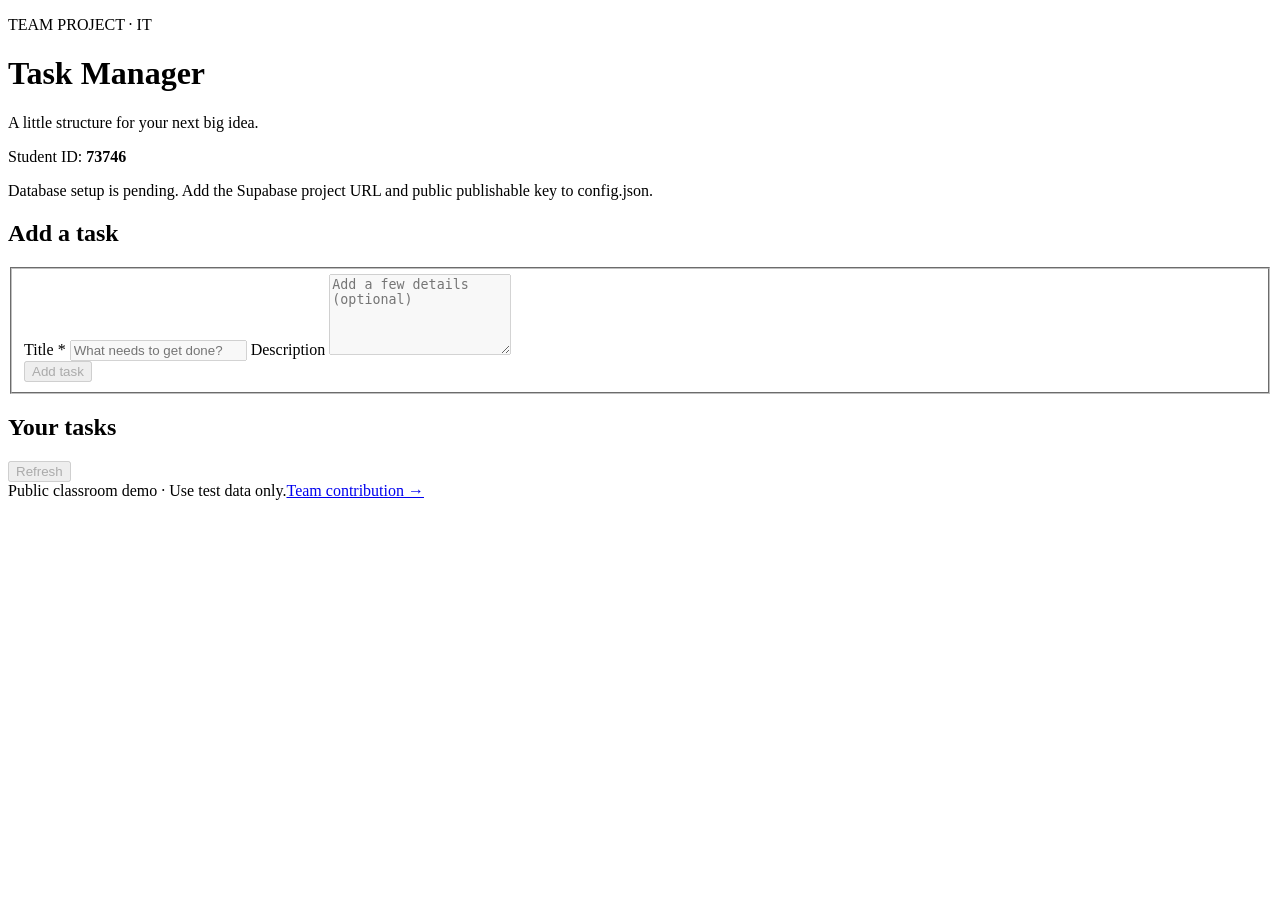
==== index.html @ bf60e6b6 "Add index.html" ====
<!doctype html>
<html lang="en">
<head>
  <meta charset="utf-8">
  <meta name="viewport" content="width=device-width, initial-scale=1">
  <title>Task Manager</title>
  <link rel="stylesheet" href="style.css">
  <script src="app.js" defer></script>
</head>
<body>
  <main>
    <header><p class="eyebrow">TEAM PROJECT · IT</p><h1>Task Manager</h1><p>A little structure for your next big idea.</p><p class="student">Student ID: <strong id="student-id">73746</strong></p></header>
    <p id="status-message" role="status" aria-live="polite">Connecting to your tasks…</p>
    <div class="workspace">
      <section class="panel" aria-labelledby="form-heading">
        <h2 id="form-heading">Add a task</h2>
        <form id="task-form">
          <fieldset id="task-fields" disabled>
            <label for="task-title">Title <span aria-hidden="true">*</span></label>
            <input id="task-title" name="title" required maxlength="300" placeholder="What needs to get done?">
            <label for="task-description">Description</label>
            <textarea id="task-description" name="description" rows="5" placeholder="Add a few details (optional)"></textarea>
            <div class="actions"><button id="task-submit" type="submit">Add task</button><button id="cancel-edit" type="button" class="secondary" hidden>Cancel edit</button></div>
          </fieldset>
        </form>
      </section>
      <section aria-labelledby="list-heading"><div class="list-heading"><h2 id="list-heading">Your tasks</h2><button id="refresh-tasks" type="button" class="secondary" disabled>Refresh</button></div><div id="task-list" aria-busy="true"></div></section>
    </div>
    <footer><span>Public classroom demo · Use test data only.</span><a id="contribution-link" href="contribution.html">Team contribution →</a></footer>
  </main>
</body>
</html>
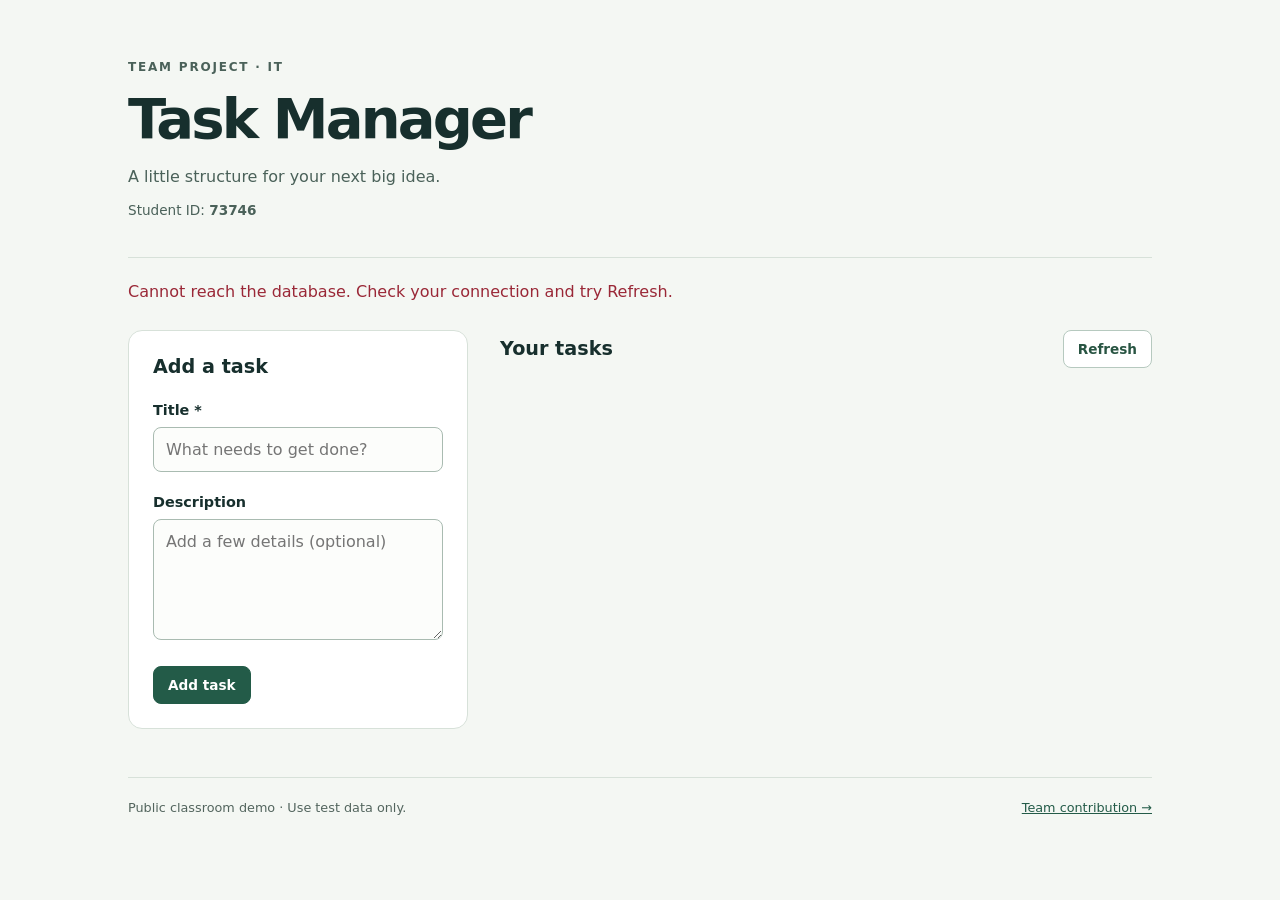
==== commit ae69ca19: "Refresh cached application script after deletion UX update" ====
--- a/index.html
+++ b/index.html
@@ -5,7 +5,7 @@
   <meta name="viewport" content="width=device-width, initial-scale=1">
   <title>Task Manager</title>
   <link rel="stylesheet" href="style.css">
-  <script src="app.js" defer></script>
+  <script src="app.js?v=2" defer></script>
 </head>
 <body>
   <main>
--- a/style.css
+++ b/style.css
@@ -0,0 +1 @@
+:root{font-family:system-ui,-apple-system,BlinkMacSystemFont,"Segoe UI",sans-serif;color:#172f2d;background:#f4f7f3;font-synthesis:none}*{box-sizing:border-box}body{margin:0}main{max-width:1080px;margin:auto;padding:48px 28px}header{border-bottom:1px solid #d7e1d9;padding-bottom:25px}h1{font-size:clamp(2.4rem,6vw,3.5rem);letter-spacing:-.05em;margin:8px 0}h2{font-size:1.2rem;margin:0 0 24px}header p{color:#4a6159}.eyebrow{font-size:.75rem;font-weight:750;letter-spacing:.15em}.student{font-size:.85rem}#status-message{min-height:24px;margin:24px 0;color:#275e49}#status-message.error{color:#9a2837}.workspace{display:grid;grid-template-columns:340px 1fr;gap:32px;align-items:start}.panel,.task-item{background:#fff;border:1px solid #d7e1d9;border-radius:14px;padding:24px}.panel{position:sticky;top:24px}fieldset{padding:0;margin:0;border:0;min-width:0}label{display:block;font-size:.9rem;font-weight:650;margin:0 0 9px}input,textarea{width:100%;font:inherit;border:1px solid #a9bbb1;border-radius:8px;padding:12px;background:#fcfdfb;margin-bottom:22px}textarea{resize:vertical}button{font:inherit;font-size:.85rem;font-weight:650;cursor:pointer;background:#235b48;color:white;border:1px solid #235b48;padding:10px 14px;border-radius:8px}button:hover{filter:brightness(.93)}button:disabled{opacity:.5;cursor:wait}.secondary{color:#285442;background:#fff;border-color:#b6c9bf}.delete-task{color:#a52b36;background:#fff;border-color:#e8c7cc}.actions{display:flex;gap:8px;flex-wrap:wrap}.list-heading{display:flex;align-items:center;justify-content:space-between;margin-bottom:18px}.list-heading h2{margin:0}.task-item{margin-bottom:14px}.task-title{font-size:1.08rem;margin:0 0 10px;overflow-wrap:anywhere}.task-description{white-space:pre-wrap;overflow-wrap:anywhere;color:#53655e;font-size:.95rem;line-height:1.6;margin:0 0 16px}.task-status{display:inline-block;font-size:.75rem;border-radius:20px;padding:4px 10px;background:#f6edd6;color:#725b1b;margin-bottom:18px}.task-item.is-completed .task-status{background:#e4f2e9;color:#225a3a}.task-item.is-completed .task-title{text-decoration:line-through;color:#617368}.empty{border:1px dashed #a9bbb1;padding:40px 24px;text-align:center;border-radius:14px;color:#5c7166}footer{display:flex;justify-content:space-between;gap:16px;margin-top:48px;padding-top:22px;border-top:1px solid #d7e1d9;font-size:.8rem;color:#53655e}a{color:#235b48}button:focus-visible,a:focus-visible,input:focus-visible,textarea:focus-visible{outline:3px solid #d7a144;outline-offset:3px}[hidden]{display:none!important}@media(max-width:720px){main{padding:28px 18px}.workspace{grid-template-columns:1fr;gap:28px}.panel{position:static}footer{flex-direction:column}}
